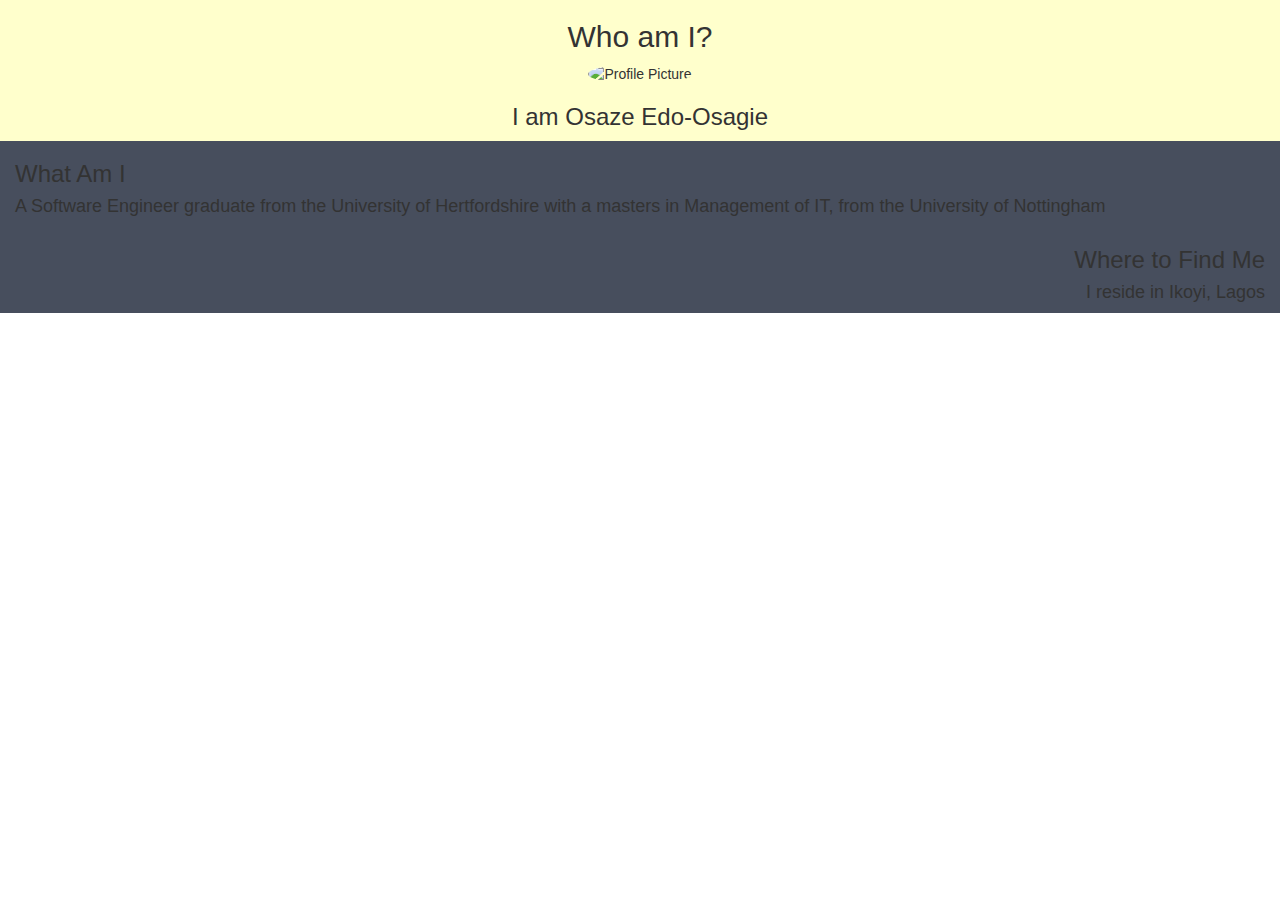
==== template/portfolio.html @ 9b812051 "able to view profile" ====
<!doctype html>
<html lang="en">

<head>
  <title>Simply Me</title>
  <meta charset="utf-8">
  <meta name="viewport" content="width=device-width, initial-scale=1">
  <link rel="stylesheet" href="https://maxcdn.bootstrapcdn.com/bootstrap/3.3.7/css/bootstrap.min.css">
  <script src="https://ajax.googleapis.com/ajax/libs/jquery/3.2.1/jquery.min.js"></script>
  <scrip.t src="https://maxcdn.bootstrapcdn.com/bootstrap/3.3.7/js/bootstrap.min.js">
    </script>
    <style>
      .bg-1 {
        background-color: #ffffcc
      }

      .bg-2 {
        background-color: #474e5d
      }

      .bg-3 {
        background-color: #474e5d
      }
    </style>
</head>

<body>
  <div class="container-fluid bg-1 text-center">
    <h2> Who am I? </h2>
    <img src="assets/images/profile.jpg" class="img-circle" alt="Profile Picture" width="400" height="400">
    <h3> I am Osaze Edo-Osagie </h3>
  </div>
  <div class="container-fluid bg-2 text-left">
    <h3> What Am I </h3>
    <h4> A Software Engineer graduate from the University of Hertfordshire with a masters in Management of IT, from the University
      of Nottingham
    </h4>
  </div>
  <div class="container-fluid bg-3 text-right">
    <h3> Where to Find Me </h3>
    <h4> I reside in Ikoyi, Lagos </h4>
  </div>

</body>

</html>
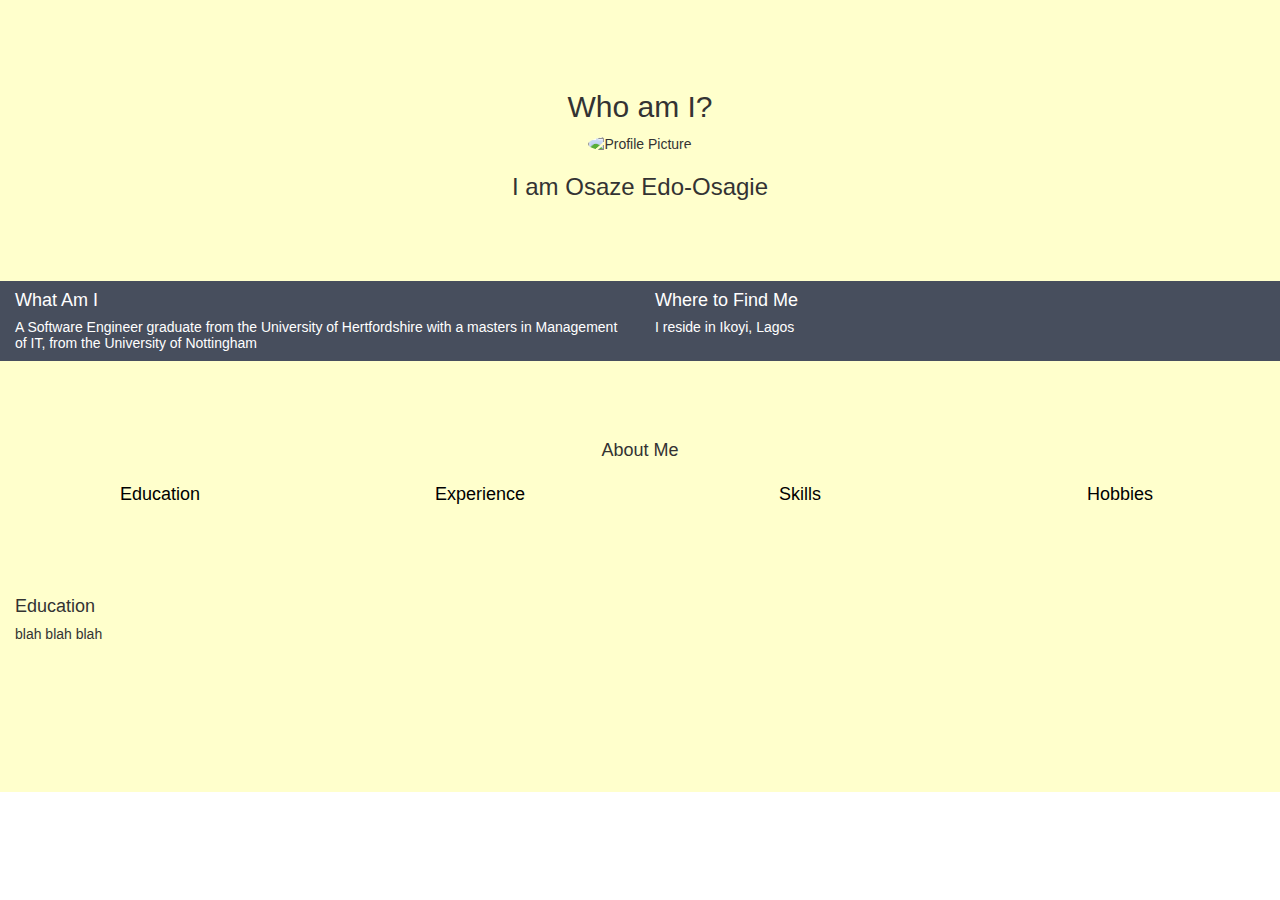
==== commit 88dc5cb9: "add static files" ====
--- a/template/portfolio.html
+++ b/template/portfolio.html
@@ -15,30 +15,77 @@
       }
 
       .bg-2 {
-        background-color: #474e5d
+        background-color: #474e5d;
+        color: #ffffff;
       }
 
       .bg-3 {
-        background-color: #474e5d
+        background-color: #474e5d;
+        color: #ffffff;
+      }
+
+      .bg-4 {
+        background-color: #1abc9c;
+      }
+
+      .txt-col {
+        color: black;
+      }
+
+      .containerPad {
+        padding-top: 70px;
+        padding-bottom: 70px
       }
     </style>
 </head>
 
 <body>
-  <div class="container-fluid bg-1 text-center">
+  <div class="container-fluid containerPad bg-1 text-center">
     <h2> Who am I? </h2>
-    <img src="assets/images/profile.jpg" class="img-circle" alt="Profile Picture" width="400" height="400">
+    <img src="assets/images/profile.jpg" class="img-circle" alt="Profile Picture" width="250" height="250">
     <h3> I am Osaze Edo-Osagie </h3>
   </div>
+
   <div class="container-fluid bg-2 text-left">
-    <h3> What Am I </h3>
-    <h4> A Software Engineer graduate from the University of Hertfordshire with a masters in Management of IT, from the University
-      of Nottingham
-    </h4>
+    <div class="row">
+      <div class="col-sm-6">
+        <h4> What Am I </h4>
+        <h5> A Software Engineer graduate from the University of Hertfordshire with a masters in Management of IT, from the University
+          of Nottingham </h5>
+      </div>
+      <div class="col-sm-6">
+        <h4> Where to Find Me </h4>
+        <h5> I reside in Ikoyi, Lagos </h5>
+      </div>
+    </div>
   </div>
-  <div class="container-fluid bg-3 text-right">
-    <h3> Where to Find Me </h3>
-    <h4> I reside in Ikoyi, Lagos </h4>
+
+  <div class="container-fluid bg-1 containerPad text-center">
+    <div class="row">
+      <div class="col-sm-12">
+        <h4> About Me </h4>
+      </div>
+    </div>
+    <div class="row">
+      <div class="col-sm-3">
+        <button type="button" class="btn btn-link btn-lg txt-col">Education</button>
+      </div>
+      <div class="col-sm-3">
+        <button type="button" class="btn btn-link btn-lg txt-col">Experience</button>
+      </div>
+      <div class="col-sm-3">
+        <button type="button" class="btn btn-link btn-lg txt-col">Skills</button>
+      </div>
+      <div class="col-sm-3">
+        <button type="button" class="btn btn-link btn-lg txt-col">Hobbies</button>
+      </div>
+    </div>
+    <div class="row text-left containerPad">
+      <div class="col-sm-12">
+        <h4> Education </h4>
+        <h5> blah blah blah </h5>
+      </div>
+    </div>
   </div>
 
 </body>
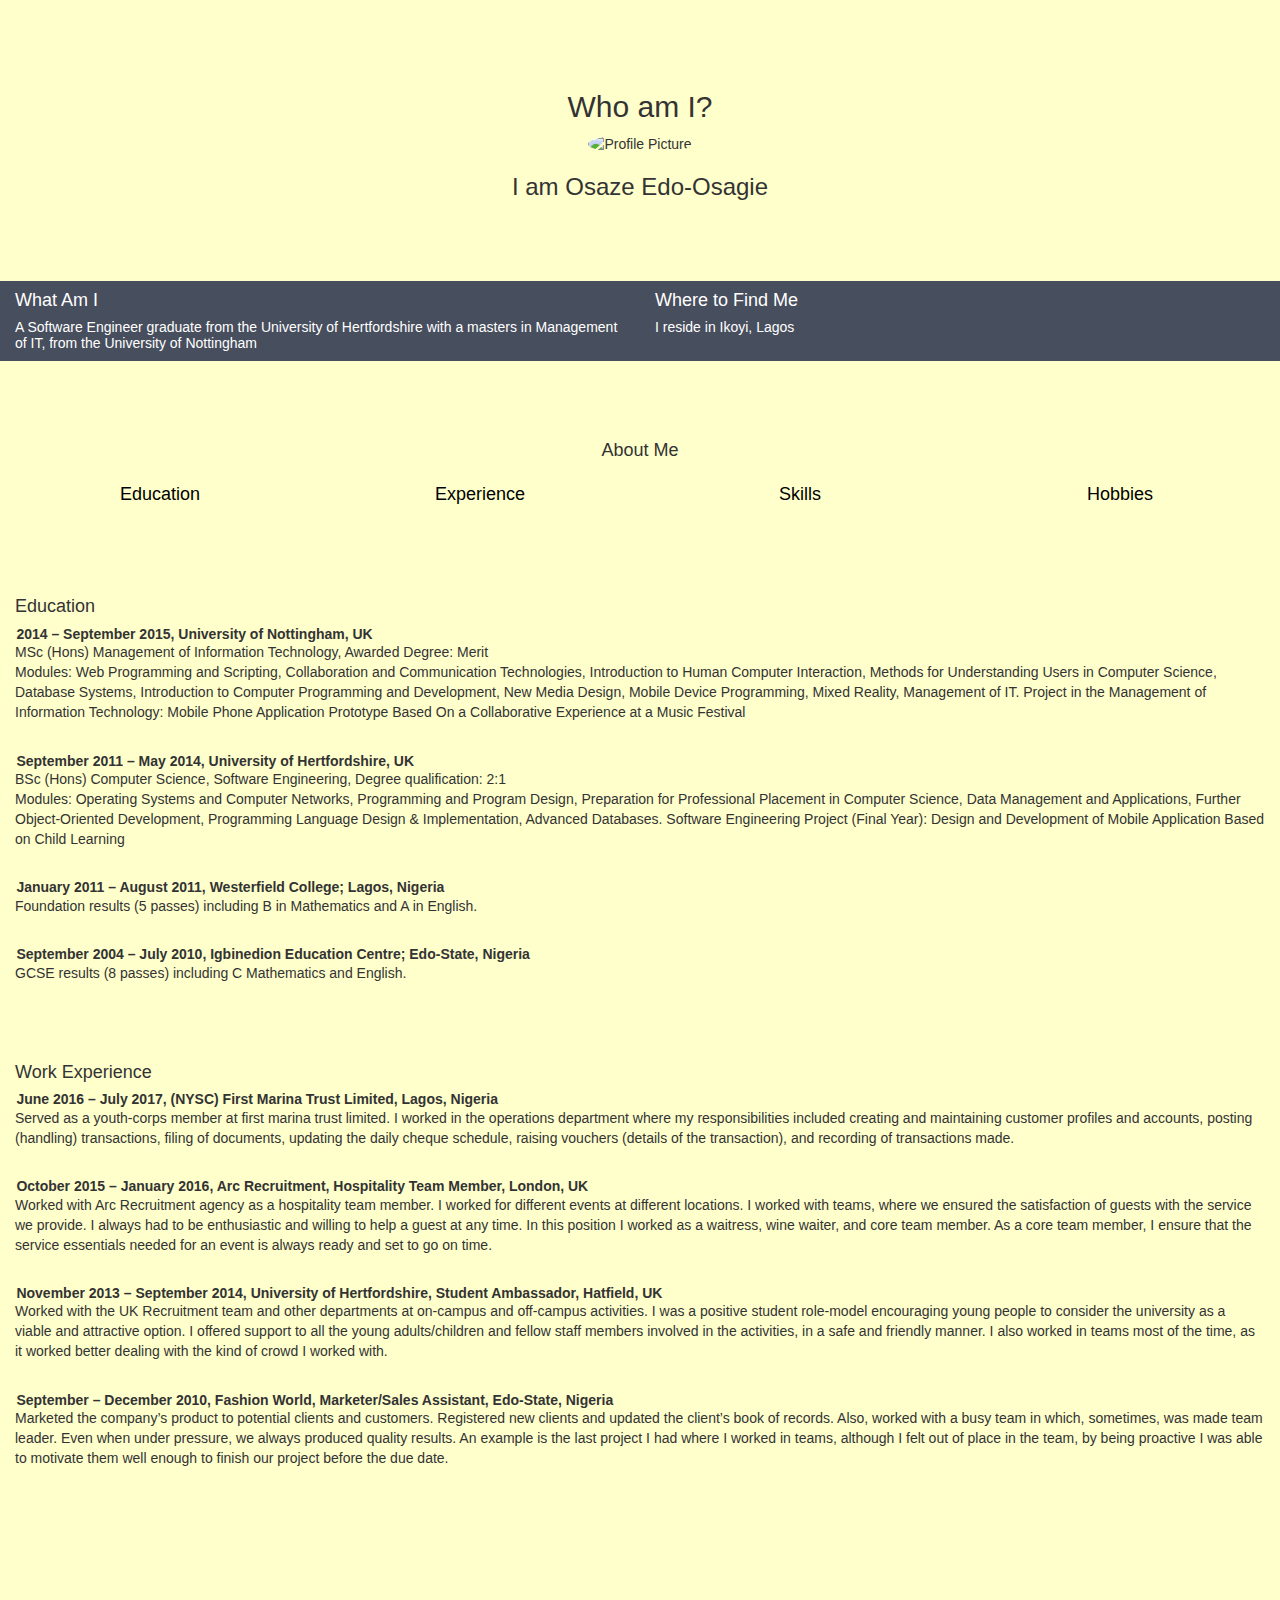
==== commit 95b2f722: "updated profile" ====
--- a/template/portfolio.html
+++ b/template/portfolio.html
@@ -35,6 +35,10 @@
       .containerPad {
         padding-top: 70px;
         padding-bottom: 70px
+      }
+
+      .textPad1 {
+        margin: .1em .1em 0;
       }
     </style>
 </head>
@@ -83,7 +87,56 @@
     <div class="row text-left containerPad">
       <div class="col-sm-12">
         <h4> Education </h4>
-        <h5> blah blah blah </h5>
+        <h5 class="textPad1"> <strong> 2014 – September 2015, University of Nottingham, UK </strong> </h5>
+        <p> MSc (Hons) Management of Information Technology, Awarded Degree: Merit <br> Modules: Web Programming and Scripting,
+          Collaboration and Communication Technologies, Introduction to Human Computer Interaction, Methods for Understanding
+          Users in Computer Science, Database Systems, Introduction to Computer Programming and Development, New Media Design,
+          Mobile Device Programming, Mixed Reality, Management of IT. Project in the Management of Information Technology:
+          Mobile Phone Application Prototype Based On a Collaborative Experience at a Music Festival </p> <br>
+
+        <h5 class="textPad1"> <strong> September 2011 – May 2014, University of Hertfordshire, UK </strong> </h5>
+        <p> BSc (Hons) Computer Science, Software Engineering, Degree qualification: 2:1 <br> Modules: Operating Systems and
+          Computer Networks, Programming and Program Design, Preparation for Professional Placement in Computer Science,
+          Data Management and Applications, Further Object-Oriented Development, Programming Language Design & Implementation,
+          Advanced Databases. Software Engineering Project (Final Year): Design and Development of Mobile Application Based
+          on Child Learning </p><br>
+
+        <h5 class="textPad1"> <strong>January 2011 – August 2011, Westerfield College; Lagos, Nigeria </strong> </h5>
+        <p>
+          Foundation results (5 passes) including B in Mathematics and A in English. </p> <br>
+
+        <h5 class="textPad1"> <strong> September 2004 – July 2010, Igbinedion Education Centre; Edo-State, Nigeria </strong> </h5>
+        <p>
+          GCSE results (8 passes) including C Mathematics and English. </p> <br> <br> <br>
+
+        <h4> Work Experience </h4>
+        <h5 class="textPad1"> <strong> June 2016 – July 2017, (NYSC) First Marina Trust Limited, Lagos, Nigeria </strong> </h5>
+        <p>Served as a youth-corps member at first marina trust limited. I worked in the operations department where my responsibilities
+          included creating and maintaining customer profiles and accounts, posting (handling) transactions, filing of documents,
+          updating the daily cheque schedule, raising vouchers (details of the transaction), and recording of transactions
+          made.
+        </p> <br>
+
+        <h5 class="textPad1"> <strong> October 2015 – January 2016, Arc Recruitment, Hospitality Team Member, London, UK </strong> </h5>
+        <p> Worked with Arc Recruitment agency as a hospitality team member. I worked for different events at different locations.
+          I worked with teams, where we ensured the satisfaction of guests with the service we provide. I always had to be
+          enthusiastic and willing to help a guest at any time. In this position I worked as a waitress, wine waiter, and
+          core team member. As a core team member, I ensure that the service essentials needed for an event is always ready
+          and set to go on time. </p> <br>
+
+        <h5 class="textPad1"> <strong>November 2013 – September 2014, University of Hertfordshire, Student Ambassador, Hatfield, UK </strong> </h5>
+        <p>Worked with the UK Recruitment team and other departments at on-campus and off-campus activities. I was a positive
+          student role-model encouraging young people to consider the university as a viable and attractive option. I offered
+          support to all the young adults/children and fellow staff members involved in the activities, in a safe and friendly
+          manner. I also worked in teams most of the time, as it worked better dealing with the kind of crowd I worked with.
+        </p> <br>
+
+        <h5 class="textPad1"> <strong>September – December 2010, Fashion World, Marketer/Sales Assistant, Edo-State, Nigeria </strong> </h5>
+        <p>Marketed the company’s product to potential clients and customers. Registered new clients and updated the client’s
+          book of records. Also, worked with a busy team in which, sometimes, was made team leader. Even when under pressure,
+          we always produced quality results. An example is the last project I had where I worked in teams, although I felt
+          out of place in the team, by being proactive I was able to motivate them well enough to finish our project before
+          the due date. </p> <br> <br> <br>
       </div>
     </div>
   </div>
